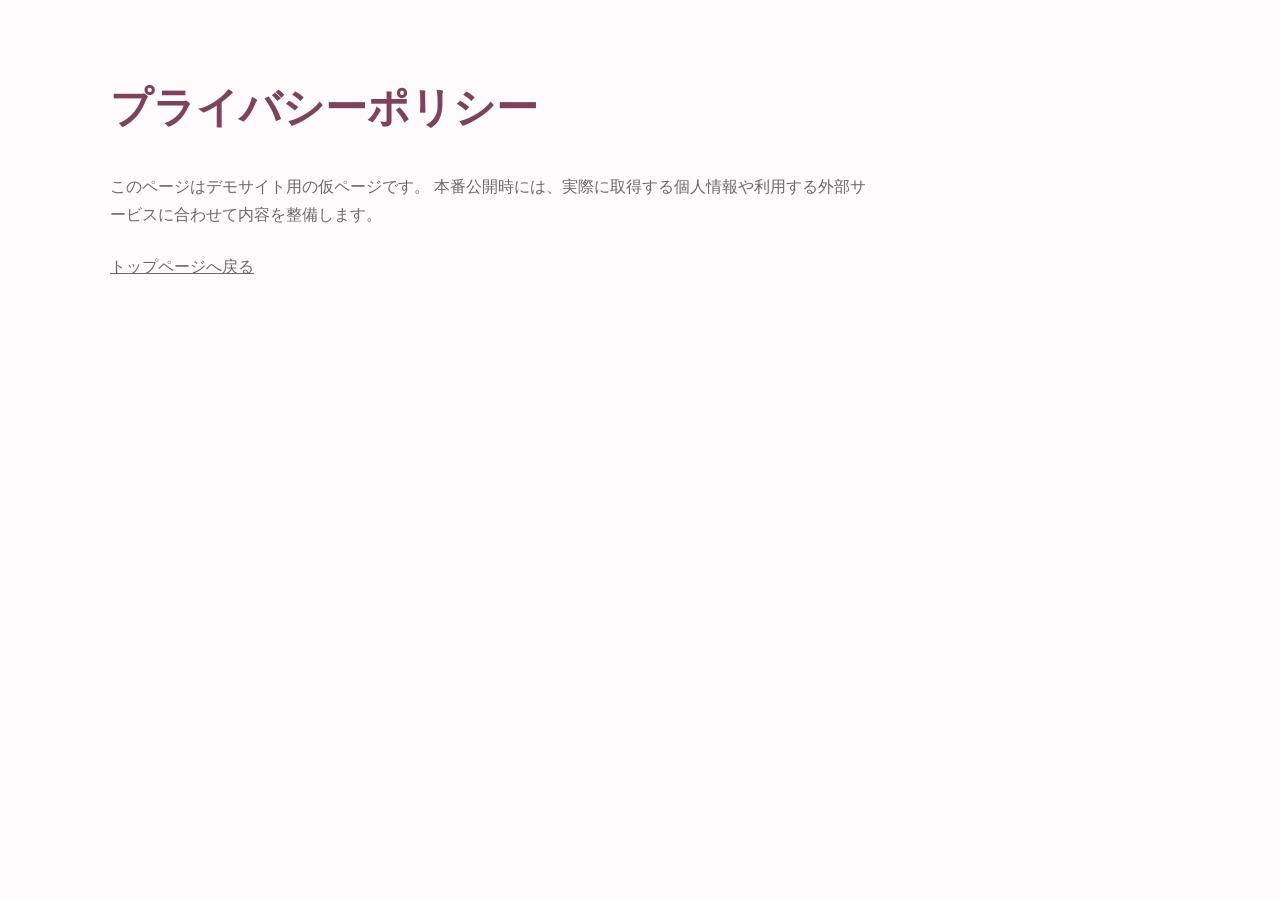
==== privacy.html @ e6dbe922 "Initial commit" ====
<!DOCTYPE html>
<html lang="ja">
<head>
  <meta charset="UTF-8">
  <meta name="viewport" content="width=device-width, initial-scale=1.0">
  <meta name="robots" content="noindex,nofollow">

  <title>プライバシーポリシー｜Salonde pure</title>

  <link rel="stylesheet" href="css/reset.css">
  <link rel="stylesheet" href="css/style.css">
</head>

<body>
  <!--
    プライバシーポリシー本文は後で正式内容を決める。
    今回は「別HTMLへ移動できる構造」を先に作るための仮ページ。
  -->
  <main class="privacy-page">
    <div class="container">
      <h1>プライバシーポリシー</h1>

      <p>
        このページはデモサイト用の仮ページです。
        本番公開時には、実際に取得する個人情報や利用する外部サービスに合わせて内容を整備します。
      </p>

      <p>
        <a href="index.html">トップページへ戻る</a>
      </p>
    </div>
  </main>
</body>
</html>
---- css/style.css ----
/*
      ======================================================================
      美容室デモ：テンプレ流用・2号機
      ======================================================================

      ここまで単体教材で作ってきた、

      01〜06  レスポンシブ基礎 / Flex / Grid
      07      Header / Nav
      08      Hero
      09      Menu
      10      About
      11      店舗情報 / Google Map
      12      Contact / Footer

      を1枚のHTMLへ合体する。

      今回の目標は「最終完成」ではなく、

      ・各パーツが1ページとしてつながる
      ・PC / 中間幅 / スマホで崩れない
      ・色、余白、見出しに全体のルールを持たせる
      ・後で別案件へ流用しやすい

      という “中間完成版”。


      ======================================================================
      合体時に大事な考え方
      ======================================================================

      単体教材では、それぞれのHTMLに

      body
      .container
      h1
      section
      @media

      などが個別に存在していた。

      しかし全部を1枚へ合体すると、
      同じ名前・似た役割のCSSが重複すると管理しにくい。

      そこで今回は、

      1. CSS変数
      2. 共通ルール
      3. セクション固有ルール
      4. スマホ用ルール

      という順番で整理する。


      ======================================================================
      0. CSS変数：色を一か所で管理
      ======================================================================

      :root に色を集めておくと、
      後で別業種へ流用するとき、

      「濃いマゼンダを別の色へ」
      「くすみピンクをピンク寄りへ」

      のような変更がしやすい。

      今回の配色：

      ごく淡いピンク白 = ベース
      くすみピンク     = セクション背景
      くすみマゼンダ   = 店舗のひさし由来の主アクセント
      青みグレー       = 店名ロゴ由来の補助アクセント
      濃いグレー       = 本文

      実店舗のピンク＋ブルーをそのまま原色で使わず、
      少しくすませてWeb向けに翻訳する。
    */

    :root {
      --color-bg: #fffafc;
      --color-bg-sub: #f7eef2;
      --color-card: #ffffff;

      --color-magenta: #a65a78;
      --color-magenta-dark: #7e435c;

      --color-blue: #71879a;
      --color-blue-soft: #aab8c3;

      --color-text: #333036;
      --color-text-sub: #6e676c;

      --color-line: #ded5da;
    }


    /*
      ======================================================================
      1. 共通ルール
      ======================================================================
    */

    html {
      /*
        Headerのページ内リンクを押した時、
        一瞬で飛ぶのではなく滑らかにスクロールする。

        JavaScript不要。
        CSSだけでできる小さな演出。
      */
      scroll-behavior: smooth;
    }

    body {
      font-family:
        -apple-system,
        BlinkMacSystemFont,
        "Segoe UI",
        "Hiragino Kaku Gothic ProN",
        "Hiragino Sans",
        "Yu Gothic",
        Meiryo,
        sans-serif;

      line-height: 1.75;
      color: var(--color-text);

      /*
        body = サイト全体の基本背景。
        各sectionでは、後から変更しやすいように
        backgroundをあえて個別にも明示する。
      */
      /*
        カード化したsectionの外側に見える「台紙」色。
        section内部の白/くすみピンクとの差を出すため、
        bodyは少し濃いめのくすみピンクにする。
      */
      background: #eadfe4;
    }

    a {
      color: inherit;
    }

    /*
      サイト全体の共通外枠。

      今回の打ち合わせで、
      2カラムの余裕を優先して max-width:1100px に統一。

      重要：
      「外枠が1100px」だからといって、
      文章を1100pxいっぱいまで読ませるわけではない。

      文章には別途 max-width を設ける。
    */
    .container {
      width: 100%;
      max-width: 1100px;

      margin: 0 auto;

      padding-left: 20px;
      padding-right: 20px;
    }

    /*
      各通常セクションの共通上下余白。

      まず共通値を決め、
      Heroなど特別扱いしたい場所だけ個別上書きする。

      「共通ルール + 例外は明示」
      という方針。
    */
    .section {
      /*
        section自体を少し内側へ入れて、
        body背景の上に浮かぶ大きなカードとして見せる。

        max-width:1180px
        → 中の .container(1100px) より少し広く、
          section自身の余白や影が見える幅。

        margin:24px auto
        → 上下に24pxの間隔、
          左右は中央寄せ。

        border-radius
        → 角丸。

        box-shadow
        → ごく薄い影。
          「カード化」はするが、
          アプリUIっぽくなりすぎない程度に抑える。

        overflow:hidden
        → section背景や中身が角丸の外へはみ出さないようにする。
      */
      max-width: 1180px;
      margin: 24px auto;

      padding-top: 72px;
      padding-bottom: 72px;

      /*
        ページ内リンクでこのsectionへ飛んだ時、
        stickyヘッダーの裏にH2が隠れないよう
        スクロール停止位置を少し下へずらす。

        普通のレイアウト余白には影響しない。
      */
      scroll-margin-top: 96px;

      border-radius: 10px;

      box-shadow:
        0 6px 18px rgba(0, 0, 0, .14);

      overflow: hidden;
    }


    /*
      ======================================================================
      見出し階層
      ======================================================================

      h1 = ページ全体の主題 → Heroに1個
      h2 = 各セクション見出し
      h3 = セクション内の小見出し

      見た目だけでなくHTMLの意味も揃える。
    */

    .section-title {
      position: relative;

      margin: 0 0 18px;

      padding-bottom: 14px;

      font-size: clamp(1.65rem, 3vw, 2.15rem);
      line-height: 1.3;
    }

    /*
      セクション見出し下の青みグレーライン。

      ブルーを強く出しすぎず、
      「実店舗ロゴのブルーを連想させる程度」の控えめな装飾。
    */
    .section-title::after {
      content: "";

      position: absolute;
      left: 0;
      bottom: 0;

      /*
        56pxから少し長めの76pxへ。
        見出しに対して存在感を出しつつ、
        「帯」になりすぎない長さ。
      */
      width: 76px;
      height: 4px;

      background: var(--color-blue);
    }

    .section-lead {
      max-width: 760px;

      margin: 0 0 36px;

      color: var(--color-text-sub);
    }


    /*
      ======================================================================
      2. Header
      ======================================================================

      PCでは横一列：

      [LOGO] [Navigation] [ご予約・お問い合わせ]

      Header全体は sticky。
      スクロールしても上端へ残る。

      fixed と違って、
      元のレイアウト上の場所を保持したまま貼り付くため、
      今回は扱いやすい sticky を採用。
    */

    .site-header {
      position: sticky;
      top: 0;
      z-index: 1000;

      background: var(--color-magenta-dark);
      color: #fff;

      border-bottom: 1px solid rgba(255,255,255,.15);
    }

    .header-inner {
      min-height: 72px;

      display: flex;
      align-items: center;
      justify-content: space-between;

      gap: 24px;
    }

    .site-logo {
      /*
        実店舗のメンバーズカード右上にある英字ロゴの雰囲気を拾い、
        HeaderだけGoogle Fonts「Lobster」を採用。

        本文まで装飾書体にすると可読性が落ちるため、
        ロゴ用途だけに限定する。
      */
      font-family: "Lobster", cursive;
      font-size: 1.65rem;
      line-height: 1;

      color: #fff;
      text-decoration: none;

      white-space: nowrap;
    }

    .site-logo:hover {
      opacity: .9;
    }

    /*
      nav-list の直接の子は li。

      覚え方：
      Flex / GridのDNA鑑定は「直接の親」を見る。

      PCでは ul をFlex親にして
      liを横並びにする。
    */
    .nav-list {
      display: flex;
      align-items: center;

      gap: 24px;

      margin: 0;
      padding: 0;

      list-style: none;
    }

    .nav-list a {
      display: block;

      padding: 8px 0;

      color: #fff;
      text-decoration: none;

      font-size: .95rem;
    }

    .nav-list a:hover {
      text-decoration: underline;
      text-underline-offset: 4px;
    }

    /*
      Headerの「電話で予約する」は
      通常ナビより目的を強くしたCTA。

      今回は差し色のくすみマゼンダを使う。

      href は #contact ではなく mailto:。
      件名も最初から「ご予約・お問い合わせについて」と入る。

      一般問い合わせメールとは役割を分ける。
    */
    .header-cta {
      display: inline-flex;
      align-items: center;
      justify-content: center;

      min-height: 42px;

      padding: 8px 16px;

      background: var(--color-magenta);
      color: #fff;

      text-decoration: none;
      font-weight: 700;

      white-space: nowrap;
    }


    /*
      ======================================================================
      3. Hero
      ======================================================================

      Heroはページの最上部で印象を作る場所。

      構成：
      MV画像
      h1
      リード文
      CTA「メニュー・料金を見る」

      Hero下の余白は通常sectionより少し多め。
      これは「例外を個別に明示」する例でもある。
    */

    .hero {
      /*
        Heroも今回は一度カード化して比較する。

        Header / Footer は全幅のまま。
        Hero〜Contactまでをbody背景の上に浮かせる。

        後から全幅へ戻したい場合は、
        max-width / margin / border-radius / box-shadow
        を削除すればよい。
      */
      max-width: 1180px;
      margin: 24px auto;

      padding-top: 36px;
      padding-bottom: 96px;

      background: var(--color-bg-sub);

      border-radius: 10px;

      box-shadow:
        0 6px 18px rgba(0, 0, 0, .14);

      overflow: hidden;
    }

    /*
      親 = 額縁
      子img = 写真

      PCでは16:9の額縁。
    */
    .hero-visual {
      aspect-ratio: 16 / 9;

      overflow: hidden;

      background: #ddd;
    }

    .hero-visual img {
      width: 100%;
      height: 100%;

      display: block;

      object-fit: cover;
      object-position: center;
    }

    .hero-text {
      max-width: 780px;

      padding-top: 36px;
    }

    .hero-text h1 {
      margin: 0 0 18px;

      font-size: clamp(2.15rem, 5vw, 4rem);
      line-height: 1.18;
      letter-spacing: .01em;
    }

    .hero-text p {
      margin: 0 0 28px;

      color: var(--color-text-sub);
      font-size: 1.05rem;
    }

    /*
      Hero CTAは通常の濃いマゼンダ。

      「ご予約・お問い合わせ」のような最重要CTAだけくすみマゼンダ、
      「メニュー・料金を見る」のような通常CTAは濃いマゼンダ。

      色に優先順位を持たせる。
    */
    .hero-button {
      display: inline-flex;
      align-items: center;
      justify-content: center;

      min-height: 48px;

      padding: 10px 20px;

      background: var(--color-magenta-dark);
      color: #fff;

      text-decoration: none;
      font-weight: 700;
    }


    /*
      ======================================================================
      4. Menu
      ======================================================================

      セクション背景は個別指定。
      今はbodyと同系色でも、あえて明示しておく。

      後でここだけ別色へ変える時に見つけやすい。
    */

    #menu {
      background: var(--color-bg);
    }

    /*
      外側 = Grid
      内側 = Flex

      外側Grid：
      メニューアイテムそのものを2列に配置。

      内側Flex：
      各アイテムの「商品名 / 価格」を左右へ配置。
    */
    .menu-grid {
      display: grid;
      grid-template-columns: repeat(2, minmax(0, 1fr));

      gap: 10px 64px;
    }

    .menu-item {
      display: flex;
      align-items: baseline;
      justify-content: space-between;

      gap: 16px;

      padding: 9px 0;

      border-bottom: 1px solid var(--color-line);
    }

    .menu-name {
      flex: 1;
    }

    .menu-price {
      flex-shrink: 0;

      white-space: nowrap;

      text-align: right;
      font-weight: 700;

      /*
        対応フォントなら数字を等幅化。
        価格や表の日付などを揃えやすい。
      */
      font-variant-numeric: tabular-nums;
    }


    /*
      ======================================================================
      5. About / お店について
      ======================================================================
    */

    #about {
      background: var(--color-bg-sub);
    }

    .about-row {
      display: flex;
      align-items: center;

      gap: 44px;

      margin-bottom: 56px;
    }

    .about-row:last-child {
      margin-bottom: 0;
    }

    /*
      HTML順は毎回
      画像 → テキスト

      PCで2段目だけ見た目を反転する。
      DOM順は変更しない。
    */
    .about-row.reverse {
      flex-direction: row-reverse;
    }

    .about-visual,
    .about-text {
      flex: 1 1 0;

      /*
        Flexアイテムへの「縮小許可証」。

        初期状態ではFlexアイテムは
        中身が入らなくなるほど縮みたがらない。

        min-width:0 で
        「必要なら中身より狭くなってよい」
        と許可する。
      */
      min-width: 0;
    }

    .about-visual {
      aspect-ratio: 4 / 3;

      overflow: hidden;

      background: #ddd;
    }

    .about-visual img {
      width: 100%;
      height: 100%;

      display: block;

      object-fit: cover;
      object-position: center;
    }

    .about-text h3 {
      margin: 0 0 8px;

      font-size: 1.35rem;
      line-height: 1.4;
    }

    .about-text p {
      margin: 0 0 24px;
      color: var(--color-text-sub);
    }

    .about-text p:last-child {
      margin-bottom: 0;
    }


    /*
      ======================================================================
      6. 店舗情報 / Map
      ======================================================================
    */

    #access {
      background: var(--color-bg);
    }

    .info-layout {
      display: flex;

      gap: 44px;

      /*
        PC：flex-direction の初期値は row。

        rowでは
        主軸 = 横
        交差軸 = 縦

        align-items:stretch は交差軸方向、
        つまり「高さ」を揃える方向へ働く。

        左の情報が高くなれば
        右のMap箱も同じ高さまで伸びる。
      */
      align-items: stretch;
    }

    .info-text,
    .access-visuals {
      flex: 1 1 0;
      min-width: 0;
    }

    .info-list {
      margin: 0;
    }

    .info-list dt {
      margin-top: 22px;

      font-weight: 700;
      color: var(--color-magenta-dark);
    }

    .info-list dt:first-child {
      margin-top: 0;
    }

    .info-list dd {
      margin: 6px 0 0;

      color: var(--color-text-sub);
    }

    .location-list {
      margin: 8px 0 0;
      padding-left: 1.4em;
    }

    .location-list li {
      margin-bottom: 4px;
    }

    .sns-link {
      display: inline-flex;
      align-items: center;
      justify-content: center;

      min-height: 46px;

      margin-top: 24px;
      padding: 9px 18px;

      background: var(--color-magenta-dark);
      color: #fff;

      text-decoration: none;
      font-weight: 700;
    }

    /*
      Map側。

      今回は右カラムにMapと外観写真を縦積みするため、
      Mapには最低高さを持たせる。
    */
    .map-box {
      min-height: 360px;

      overflow: hidden;

      background: #eee;
      border: 1px solid var(--color-line);
    }

    .map-box iframe {
      display: block;

      width: 100%;
      height: 100%;
      min-height: 360px;

      border: 0;
    }


    /*
      ======================================================================
      7. Contact / お問い合わせ
      ======================================================================

      セクション全体はくすみピンク。
      中に白いカードを置く。

      「セクション背景」と
      「セクション内カード背景」を分ける例。
    */

    #contact {
      background: var(--color-bg-sub);
    }

    .contact-box {
      padding: 48px 32px;

      background: var(--color-card);

      border: 1px solid var(--color-line);

      text-align: center;
    }

    /*
      Contact内では見出しラインを中央配置。
    */
    .contact-box .section-title::after {
      left: 50%;
      transform: translateX(-50%);
    }

    .contact-lead {
      max-width: 680px;

      margin: 0 auto;

      color: var(--color-text-sub);
    }

    /*
      今回は「電話」と「メール」の2系統。

      電話 = 予約の主導線
      メール = その他問い合わせの補助導線

      別店舗へテンプレ展開する時は、
      LINEやフォームなどへ差し替えやすい構造にしておく。
    */
    .contact-actions {
      display: flex;
      justify-content: center;

      gap: 16px;

      margin-top: 32px;
    }

    /*
      inline-flex：

      外側はinline系の箱として扱いやすく、
      内側はFlexコンテナになる。

      今は中身が文字だけでも、
      将来アイコン + 文字になった時に
      そのまま横並び・中央揃えしやすい。

      「今は1個だけ並べているFlexbox」
      くらいの理解でOK。
    */
    .contact-button {
      display: inline-flex;
      align-items: center;
      justify-content: center;

      min-width: 220px;
      min-height: 52px;

      padding: 11px 20px;

      text-decoration: none;
      font-weight: 700;

      border: 1px solid var(--color-magenta-dark);
    }

    .contact-button.tel {
      /*
        電話は今回の主要行動なのでくすみマゼンダ。
      */
      background: var(--color-magenta);
      color: #fff;

      border-color: var(--color-magenta);
    }

    .contact-button.mail {
      flex-direction: column;
      gap: 2px;

      background: #fff;
      color: var(--color-magenta-dark);
    }

    .contact-email {
      font-size: .88rem;
      font-weight: 600;
    }

    .contact-note {
      margin: 20px 0 0;

      color: var(--color-text-sub);
      font-size: .9rem;
    }




    /*
      ======================================================================
      美容室版で追加した小パーツ
      ======================================================================
    */

    /*
      画像完成前でもレイアウトだけ確認できる仮枠。
      本番画像を入れたら、この要素自体を img に置き換える予定。
    */
    .image-placeholder {
      display: flex;
      align-items: center;
      justify-content: center;

      color: var(--color-text-sub);
      background:
        linear-gradient(135deg, var(--color-bg-sub), #fff);
      border: 1px dashed var(--color-blue-soft);

      text-align: center;
      font-size: .9rem;
      letter-spacing: .04em;
    }

    .menu-note {
      margin: 28px 0 0;

      color: var(--color-text-sub);
      font-size: .9rem;
    }

    .about-quote {
      padding-left: 1em;

      border-left: 3px solid var(--color-blue-soft);
    }

    .shop-name {
      margin: 0 0 22px;

      color: var(--color-magenta-dark);
      font-size: 1.45rem;
    }

    /*
      店舗情報では、日本語名を主役にして英字表記を補助的に併記する。

      Headerのロゴは「Salonde pure」のまま。
      本文は年配のお客様にも読みやすい「サロンドピュア」を優先する。
    */
    .shop-name-en {
      display: inline-block;

      margin-left: .45em;

      color: var(--color-blue);
      font-size: .72em;
      font-weight: 600;
      letter-spacing: .03em;
    }

    .info-list a {
      color: inherit;
      text-underline-offset: 3px;
    }

    .access-note {
      margin: 28px 0 0;

      color: var(--color-text-sub);
    }

    /*
      外観写真とキャプションを figure でひとまとまりにする。

      PCの2カラム時でも、スマホの1カラム時でも、
      「ピンクのひさしと看板が目印です。」が
      必ず外観写真の説明として直下に付いてくる。

      見た目の位置関係だけでなく、
      HTMLの文書構造としても画像と説明文の関係を明確にする。
    */
    .store-photo-figure {
      margin: 0;
    }

    .store-photo-caption {
      margin: 10px 0 0;

      color: var(--color-magenta-dark);
      font-size: .9rem;
      font-weight: 700;
      text-align: center;
    }

    /*
      店舗情報の右側は、

      [Google Map]
      [実店舗外観]

      を縦に積む。
    */
    .access-visuals {
      flex: 1 1 0;
      min-width: 0;

      display: grid;
      grid-template-rows: minmax(300px, 1fr) auto;
      gap: 18px;
    }

    .store-photo {
      aspect-ratio: 4 / 3;
      overflow: hidden;
    }

    .store-photo img {
      width: 100%;
      height: 100%;

      display: block;

      object-fit: cover;
      object-position: center;
    }

    .contact-example {
      max-width: 680px;

      margin: 22px auto;

      color: var(--color-magenta-dark);
      font-weight: 700;
    }

    .contact-button.tel {
      flex-direction: column;
      gap: 2px;
    }

    .contact-button-label {
      font-size: .9rem;
    }

    .contact-phone {
      font-size: 1.25rem;
      font-variant-numeric: tabular-nums;
    }


    /*
      ======================================================================
      8. Footer
      ======================================================================

      Footerは情報を詰め込みすぎない。

      ・店名
      ・プライバシーポリシー
      ・copyright

      のみ。

      Headerと同じ濃いマゼンダ系で、
      ページ全体を最後に締める。
    */

    .site-footer {
      padding: 30px 20px;

      background: var(--color-magenta-dark);
      color: #fff;

      text-align: center;
    }

    .footer-name {
      margin: 0 0 8px;

      font-family: "Lobster", cursive;
      font-size: 1.35rem;
      letter-spacing: .01em;
    }

    .footer-nav {
      margin: 0 0 8px;
    }

    .footer-nav a {
      color: #fff;

      text-decoration: underline;
      text-underline-offset: 3px;
    }

    .copyright {
      margin: 0;

      font-size: .85rem;
      opacity: .8;
    }


    /*
      ======================================================================
      9. スマホ用ブレークポイント
      ======================================================================

      基本ブレークポイントは max-width:700px に統一。

      今回は
      「iPadだから768px」
      「Androidタブレットだから○○px」
      という端末名基準にはしない。

      原則：

      「そのレイアウトが苦しくなる幅で切る」

      ただし管理しやすさのため、
      まず700pxを標準として統一。

      後で実機 / DevTools確認をして、
      本当に必要なブロックだけ例外を追加する。
    */

    @media (max-width: 700px) {

      /*
        PCより左右余白を少し縮小。
      */
      .container {
        padding-left: 16px;
        padding-right: 16px;
      }

      /*
        スマホは縦に長くなるので
        セクション上下余白も少し減らす。
      */
      .section {
        /*
          スマホでもカード感は残すが、
          左右の余白を広く取りすぎない。

          width:calc(...)
          → body背景を左右8pxずつ見せる。
        */
        width: calc(100% - 16px);
        margin: 8px auto;

        padding-top: 52px;
        padding-bottom: 52px;

        /*
          スマホHeaderは
          ロゴ + 2×2 nav + CTA でPCより高いため、
          アンカー到着位置も大きめにずらす。
        */
        scroll-margin-top: 210px;

        border-radius: 8px;
      }


      /* ------------------------------------------------------
         Header：スマホ
         ------------------------------------------------------

         PCではstickyだが、
         スマホではHeader全体が高くなるので static に戻す。

         画面上部をHeaderが1/3近く占領する問題を避ける。
      */

      /*
        スマホでも今回は sticky を維持。

        2×2 nav + 1列CTA にしたことで
        Headerの高さが比較的コンパクトに収まるため、
        利便性を優先して上部固定を残す。

        縦の短い端末で邪魔なら、
        後から position:static をここに追加すればよい。
      */

      .header-inner {
        display: block;

        min-height: 0;

        padding-top: 16px;
        padding-bottom: 16px;
      }

      /*
        スマホHeader：

        [       LOGO       ]

        [メニュー] [お店について]
        [店舗情報] [お問い合わせ]

        [        電話で予約する        ]

        という構成。
      */

      .site-logo {
        display: block;

        margin-bottom: 14px;

        text-align: center;
      }

      /*
        PCではFlexだったnavを、
        スマホでは2列Gridへ切り替える。

        displayは同じ要素でも
        ブレークポイントごとに変更できる。
      */
      .nav-list {
        display: grid;
        grid-template-columns: repeat(2, minmax(0, 1fr));

        gap: 8px;
      }

      .nav-list a {
        padding: 9px 8px;

        border: 1px solid rgba(255,255,255,.25);

        text-align: center;
      }

      .header-cta {
        display: flex;

        width: 100%;

        margin-top: 10px;
      }


      /* ------------------------------------------------------
         Hero：スマホ
         ------------------------------------------------------ */

      .hero {
        width: calc(100% - 16px);
        margin: 8px auto;

        padding-top: 16px;
        padding-bottom: 72px;

        border-radius: 8px;
      }

      /*
        PC 16:9
        ↓
        スマホ 4:3

        スマホでは横幅が狭いため、
        4:3にして高さを確保しつつ、PC画像からのトリミング差を抑える。
      */
      .hero-visual {
        aspect-ratio: 4 / 3;
      }

      .hero-text {
        padding-top: 28px;
      }

      .hero-text h1 {
        font-size: clamp(1.7rem, 7vw, 2.3rem);
      }


      /* ------------------------------------------------------
         Menu：スマホ
         ------------------------------------------------------

         2列Grid
         ↓
         1列Grid
      */

      .menu-grid {
        grid-template-columns: 1fr;

        gap: 8px;
      }


      /* ------------------------------------------------------
         About：スマホ
         ------------------------------------------------------

         PC：
         画像 | テキスト
         テキスト | 画像

         スマホ：
         画像
         テキスト

         画像
         テキスト

         HTML順は変えない。
      */

      .about-row,
      .about-row.reverse {
        flex-direction: column;
        align-items: stretch;

        gap: 22px;

        margin-bottom: 44px;
      }

      /*
        PCの flex:1 1 0 を解除。

        columnになると主軸が縦へ変わるので、
        flex-basis:0 が高さ方向へ効き、
        以前の実習では画像枠が潰れた。

        そこでスマホでは flex:none。
      */
      .about-visual,
      .about-text {
        flex: none;

        width: 100%;
      }


      /* ------------------------------------------------------
         店舗情報：スマホ
         ------------------------------------------------------ */

      .info-layout {
        flex-direction: column;

        gap: 26px;
      }

      .info-text,
      .access-visuals {
        flex: none;

        width: 100%;
      }

      .access-visuals {
        display: grid;
        grid-template-rows: auto auto;
      }

      /*
        columnでは、

        主軸 = 縦
        交差軸 = 横

        align-items:stretch は横方向へ効く。

        Map高さはstretchでは決まらないため、
        min-height:280px で明示。
      */
      .map-box,
      .map-box iframe {
        min-height: 280px;
      }


      /* ------------------------------------------------------
         Contact：スマホ
         ------------------------------------------------------ */

      .contact-box {
        padding: 34px 20px;
      }

      /*
        PCでは電話＋メールを横並び。
        スマホでは縦積みにして、どちらも横幅いっぱいに広げる。
      */
      .contact-actions {
        flex-direction: column;
        align-items: stretch;
      }

      .contact-button {
        width: 100%;

        /*
          PC用の最低幅220pxを解除。
        */
        min-width: 0;
      }
    }


    /*
      ======================================================================
      10. テンプレとしてのカスタマイズ場所
      ======================================================================

      後で別案件へ流用する時に、
      まず見る場所：

      【色】
      :root の --color-...

      【全体幅】
      .container の max-width:1100px

      【通常セクション余白】
      .section の padding

      【Heroだけの余白】
      .hero の padding

      【スマホ切替】
      @media (max-width:700px)

      【各セクション背景】
      #menu
      #about
      #access
      #contact

      【見出しライン】
      .section-title::after

      【目立つCTA】
      --color-magenta


      ======================================================================
      11. 今回の合体版で確認すること
      ======================================================================

      まずDevToolsで、

      1. 1100px以上
         → 全体が最大1100pxで中央に収まるか

      2. 800〜900px前後
         → “タブレット専用” と考えず、
           中間幅として自然に縮むか

      3. 700px直前
         → 2カラムがまだ苦しくないか

      4. 700px以下
         → Header / Menu / About / Map / Contact が
           1カラムまたはスマホ用配置へ切り替わるか

      5. 390px前後
         → 実際のスマホ幅で文字・ボタンが窮屈でないか


      ======================================================================
      一言まとめ
      ======================================================================

      単体パーツ：
      「そのブロックが動くか」

      合体版：
      「全体として気持ちよく流れるか」

      ここから先は、
      CSSの個別技術だけでなく

      ・余白
      ・色
      ・視線
      ・情報の強弱

      という “サイト全体の設計” を見る段階。
    */
  


    /*
      ======================================================================
      12. privacy.html 仮ページ
      ======================================================================

      今回は本文確定前なので最低限の読みやすさだけ用意。
      本番ポリシーが確定したら必要に応じて調整する。
    */

    .privacy-page {
      min-height: 100vh;

      padding: 72px 0;

      background: var(--color-bg);
    }

    .privacy-page h1 {
      margin: 0 0 28px;

      color: var(--color-magenta-dark);
      font-size: clamp(1.8rem, 4vw, 2.6rem);
    }

    .privacy-page p {
      max-width: 760px;

      margin: 0 0 24px;

      color: var(--color-text-sub);
    }
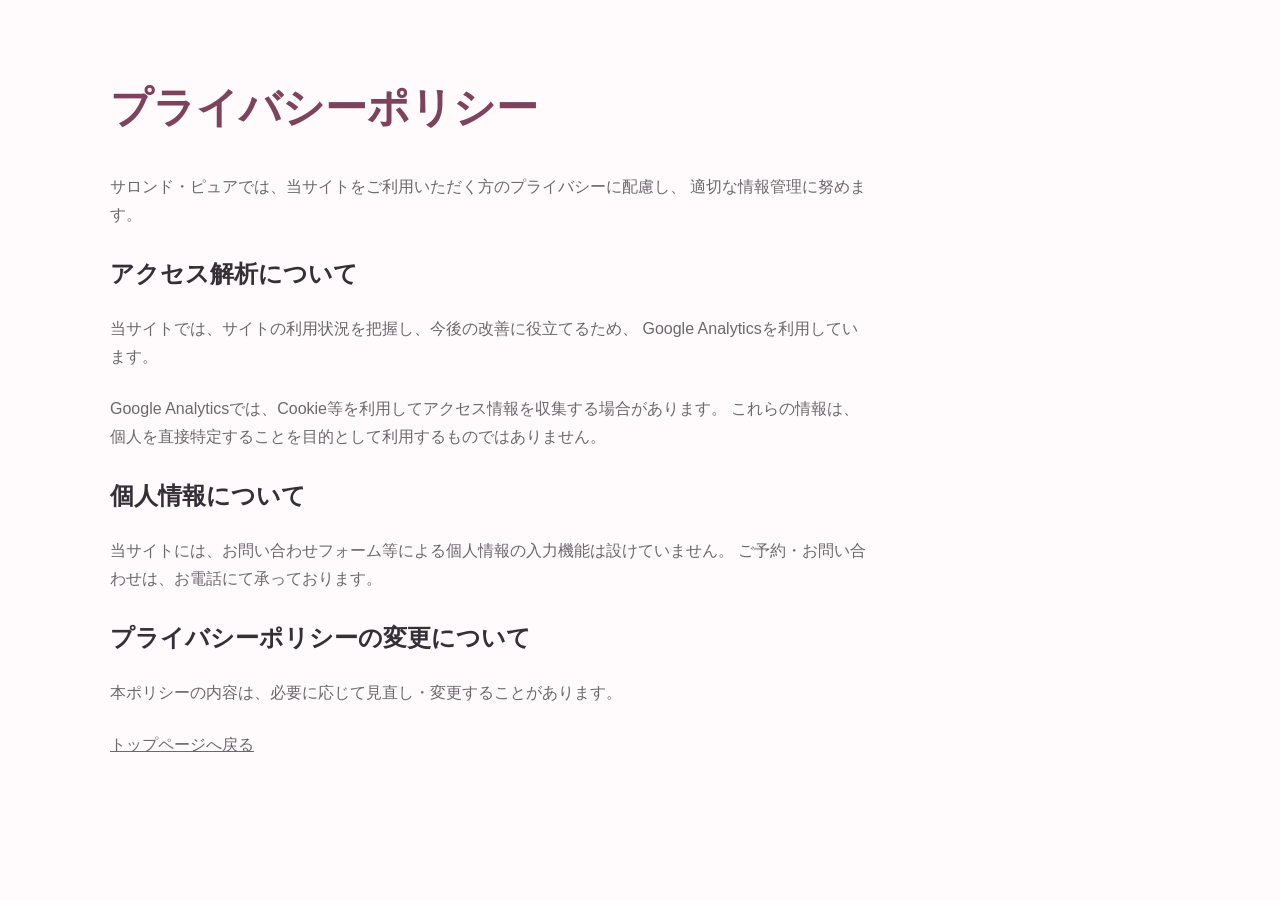
==== commit 520146dd: "[mobile] Sync final shared content" ====
--- a/privacy.html
+++ b/privacy.html
@@ -1,34 +1,54 @@
-<!DOCTYPE html>
+<!doctype html>
 <html lang="ja">
-<head>
-  <meta charset="UTF-8">
-  <meta name="viewport" content="width=device-width, initial-scale=1.0">
-  <meta name="robots" content="noindex,nofollow">
+  <head>
+    <meta charset="UTF-8" />
+    <meta name="viewport" content="width=device-width, initial-scale=1.0" />
+    <meta name="robots" content="noindex,nofollow" />
 
-  <title>プライバシーポリシー｜Salonde pure</title>
+    <title>プライバシーポリシー｜Salonde pure</title>
 
-  <link rel="stylesheet" href="css/reset.css">
-  <link rel="stylesheet" href="css/style.css">
-</head>
+    <link rel="stylesheet" href="css/reset.css" />
+    <link rel="stylesheet" href="css/style.css" />
+  </head>
 
-<body>
-  <!--
-    プライバシーポリシー本文は後で正式内容を決める。
-    今回は「別HTMLへ移動できる構造」を先に作るための仮ページ。
-  -->
-  <main class="privacy-page">
-    <div class="container">
-      <h1>プライバシーポリシー</h1>
+  <body>
+    <main class="privacy-page">
+      <div class="container">
+        <h1>プライバシーポリシー</h1>
 
-      <p>
-        このページはデモサイト用の仮ページです。
-        本番公開時には、実際に取得する個人情報や利用する外部サービスに合わせて内容を整備します。
-      </p>
+        <p>
+          サロンド・ピュアでは、当サイトをご利用いただく方のプライバシーに配慮し、
+          適切な情報管理に努めます。
+        </p>
 
-      <p>
-        <a href="index.html">トップページへ戻る</a>
-      </p>
-    </div>
-  </main>
-</body>
+        <h2>アクセス解析について</h2>
+
+        <p>
+          当サイトでは、サイトの利用状況を把握し、今後の改善に役立てるため、
+          Google Analyticsを利用しています。
+        </p>
+
+        <p>
+          Google
+          Analyticsでは、Cookie等を利用してアクセス情報を収集する場合があります。
+          これらの情報は、個人を直接特定することを目的として利用するものではありません。
+        </p>
+
+        <h2>個人情報について</h2>
+
+        <p>
+          当サイトには、お問い合わせフォーム等による個人情報の入力機能は設けていません。
+          ご予約・お問い合わせは、お電話にて承っております。
+        </p>
+
+        <h2>プライバシーポリシーの変更について</h2>
+
+        <p>本ポリシーの内容は、必要に応じて見直し・変更することがあります。</p>
+
+        <p>
+          <a href="index.html">トップページへ戻る</a>
+        </p>
+      </div>
+    </main>
+  </body>
 </html>
--- a/css/style.css
+++ b/css/style.css
@@ -1,4 +1,4 @@
-    /*
+/*
       ======================================================================
       美容室デモ：テンプレ流用・2号機
       ======================================================================
@@ -76,73 +76,66 @@
       少しくすませてWeb向けに翻訳する。
     */
 
-    :root {
-      --color-bg: #fffafc;
-      --color-bg-sub: #f7eef2;
-      --color-card: #ffffff;
-
-      --color-magenta: #a65a78;
-      --color-magenta-dark: #7e435c;
-
-      --color-blue: #71879a;
-      --color-blue-soft: #aab8c3;
-
-      --color-text: #333036;
-      --color-text-sub: #6e676c;
-
-      --color-line: #ded5da;
-    }
-
-
-    /*
+:root {
+  --color-bg: #fffafc;
+  --color-bg-sub: #f7eef2;
+  --color-card: #ffffff;
+
+  --color-magenta: #a65a78;
+  --color-magenta-dark: #7e435c;
+
+  --color-blue: #71879a;
+  --color-blue-soft: #aab8c3;
+
+  --color-text: #333036;
+  --color-text-sub: #6e676c;
+
+  --color-line: #ded5da;
+}
+
+/*
       ======================================================================
       1. 共通ルール
       ======================================================================
     */
 
-    html {
-      /*
+html {
+  /*
         Headerのページ内リンクを押した時、
         一瞬で飛ぶのではなく滑らかにスクロールする。
 
         JavaScript不要。
         CSSだけでできる小さな演出。
       */
-      scroll-behavior: smooth;
-    }
-
-    body {
-      font-family:
-        -apple-system,
-        BlinkMacSystemFont,
-        "Segoe UI",
-        "Hiragino Kaku Gothic ProN",
-        "Hiragino Sans",
-        "Yu Gothic",
-        Meiryo,
-        sans-serif;
-
-      line-height: 1.75;
-      color: var(--color-text);
-
-      /*
+  scroll-behavior: smooth;
+}
+
+body {
+  font-family:
+    -apple-system, BlinkMacSystemFont, "Segoe UI", "Hiragino Kaku Gothic ProN",
+    "Hiragino Sans", "Yu Gothic", Meiryo, sans-serif;
+
+  line-height: 1.75;
+  color: var(--color-text);
+
+  /*
         body = サイト全体の基本背景。
         各sectionでは、後から変更しやすいように
         backgroundをあえて個別にも明示する。
       */
-      /*
+  /*
         カード化したsectionの外側に見える「台紙」色。
         section内部の白/くすみピンクとの差を出すため、
         bodyは少し濃いめのくすみピンクにする。
       */
-      background: #eadfe4;
-    }
-
-    a {
-      color: inherit;
-    }
-
-    /*
+  background: #eadfe4;
+}
+
+a {
+  color: inherit;
+}
+
+/*
       サイト全体の共通外枠。
 
       今回の打ち合わせで、
@@ -154,17 +147,17 @@
 
       文章には別途 max-width を設ける。
     */
-    .container {
-      width: 100%;
-      max-width: 1100px;
-
-      margin: 0 auto;
-
-      padding-left: 20px;
-      padding-right: 20px;
-    }
-
-    /*
+.container {
+  width: 100%;
+  max-width: 1100px;
+
+  margin: 0 auto;
+
+  padding-left: 20px;
+  padding-right: 20px;
+}
+
+/*
       各通常セクションの共通上下余白。
 
       まず共通値を決め、
@@ -173,8 +166,8 @@
       「共通ルール + 例外は明示」
       という方針。
     */
-    .section {
-      /*
+.section {
+  /*
         section自体を少し内側へ入れて、
         body背景の上に浮かぶ大きなカードとして見せる。
 
@@ -197,31 +190,29 @@
         overflow:hidden
         → section背景や中身が角丸の外へはみ出さないようにする。
       */
-      max-width: 1180px;
-      margin: 24px auto;
-
-      padding-top: 72px;
-      padding-bottom: 72px;
-
-      /*
+  max-width: 1180px;
+  margin: 24px auto;
+
+  padding-top: 72px;
+  padding-bottom: 72px;
+
+  /*
         ページ内リンクでこのsectionへ飛んだ時、
         stickyヘッダーの裏にH2が隠れないよう
         スクロール停止位置を少し下へずらす。
 
         普通のレイアウト余白には影響しない。
       */
-      scroll-margin-top: 96px;
-
-      border-radius: 10px;
-
-      box-shadow:
-        0 6px 18px rgba(0, 0, 0, .14);
-
-      overflow: hidden;
-    }
-
-
-    /*
+  scroll-margin-top: 96px;
+
+  border-radius: 10px;
+
+  box-shadow: 0 6px 18px rgba(0, 0, 0, 0.14);
+
+  overflow: hidden;
+}
+
+/*
       ======================================================================
       見出し階層
       ======================================================================
@@ -233,51 +224,50 @@
       見た目だけでなくHTMLの意味も揃える。
     */
 
-    .section-title {
-      position: relative;
-
-      margin: 0 0 18px;
-
-      padding-bottom: 14px;
-
-      font-size: clamp(1.65rem, 3vw, 2.15rem);
-      line-height: 1.3;
-    }
-
-    /*
+.section-title {
+  position: relative;
+
+  margin: 0 0 18px;
+
+  padding-bottom: 14px;
+
+  font-size: clamp(1.65rem, 3vw, 2.15rem);
+  line-height: 1.3;
+}
+
+/*
       セクション見出し下の青みグレーライン。
 
       ブルーを強く出しすぎず、
       「実店舗ロゴのブルーを連想させる程度」の控えめな装飾。
     */
-    .section-title::after {
-      content: "";
-
-      position: absolute;
-      left: 0;
-      bottom: 0;
-
-      /*
+.section-title::after {
+  content: "";
+
+  position: absolute;
+  left: 0;
+  bottom: 0;
+
+  /*
         56pxから少し長めの76pxへ。
         見出しに対して存在感を出しつつ、
         「帯」になりすぎない長さ。
       */
-      width: 76px;
-      height: 4px;
-
-      background: var(--color-blue);
-    }
-
-    .section-lead {
-      max-width: 760px;
-
-      margin: 0 0 36px;
-
-      color: var(--color-text-sub);
-    }
-
-
-    /*
+  width: 76px;
+  height: 4px;
+
+  background: var(--color-blue);
+}
+
+.section-lead {
+  max-width: 760px;
+
+  margin: 0 0 36px;
+
+  color: var(--color-text-sub);
+}
+
+/*
       ======================================================================
       2. Header
       ======================================================================
@@ -294,50 +284,50 @@
       今回は扱いやすい sticky を採用。
     */
 
-    .site-header {
-      position: sticky;
-      top: 0;
-      z-index: 1000;
-
-      background: var(--color-magenta-dark);
-      color: #fff;
-
-      border-bottom: 1px solid rgba(255,255,255,.15);
-    }
-
-    .header-inner {
-      min-height: 72px;
-
-      display: flex;
-      align-items: center;
-      justify-content: space-between;
-
-      gap: 24px;
-    }
-
-    .site-logo {
-      /*
+.site-header {
+  position: sticky;
+  top: 0;
+  z-index: 1000;
+
+  background: var(--color-magenta-dark);
+  color: #fff;
+
+  border-bottom: 1px solid rgba(255, 255, 255, 0.15);
+}
+
+.header-inner {
+  min-height: 72px;
+
+  display: flex;
+  align-items: center;
+  justify-content: space-between;
+
+  gap: 24px;
+}
+
+.site-logo {
+  /*
         実店舗のメンバーズカード右上にある英字ロゴの雰囲気を拾い、
         HeaderだけGoogle Fonts「Lobster」を採用。
 
         本文まで装飾書体にすると可読性が落ちるため、
         ロゴ用途だけに限定する。
       */
-      font-family: "Lobster", cursive;
-      font-size: 1.65rem;
-      line-height: 1;
-
-      color: #fff;
-      text-decoration: none;
-
-      white-space: nowrap;
-    }
-
-    .site-logo:hover {
-      opacity: .9;
-    }
-
-    /*
+  font-family: "Lobster", cursive;
+  font-size: 1.65rem;
+  line-height: 1;
+
+  color: #fff;
+  text-decoration: none;
+
+  white-space: nowrap;
+}
+
+.site-logo:hover {
+  opacity: 0.9;
+}
+
+/*
       nav-list の直接の子は li。
 
       覚え方：
@@ -346,35 +336,35 @@
       PCでは ul をFlex親にして
       liを横並びにする。
     */
-    .nav-list {
-      display: flex;
-      align-items: center;
-
-      gap: 24px;
-
-      margin: 0;
-      padding: 0;
-
-      list-style: none;
-    }
-
-    .nav-list a {
-      display: block;
-
-      padding: 8px 0;
-
-      color: #fff;
-      text-decoration: none;
-
-      font-size: .95rem;
-    }
-
-    .nav-list a:hover {
-      text-decoration: underline;
-      text-underline-offset: 4px;
-    }
-
-    /*
+.nav-list {
+  display: flex;
+  align-items: center;
+
+  gap: 24px;
+
+  margin: 0;
+  padding: 0;
+
+  list-style: none;
+}
+
+.nav-list a {
+  display: block;
+
+  padding: 8px 0;
+
+  color: #fff;
+  text-decoration: none;
+
+  font-size: 0.95rem;
+}
+
+.nav-list a:hover {
+  text-decoration: underline;
+  text-underline-offset: 4px;
+}
+
+/*
       Headerの「電話で予約する」は
       通常ナビより目的を強くしたCTA。
 
@@ -385,26 +375,25 @@
 
       一般問い合わせメールとは役割を分ける。
     */
-    .header-cta {
-      display: inline-flex;
-      align-items: center;
-      justify-content: center;
-
-      min-height: 42px;
-
-      padding: 8px 16px;
-
-      background: var(--color-magenta);
-      color: #fff;
-
-      text-decoration: none;
-      font-weight: 700;
-
-      white-space: nowrap;
-    }
-
-
-    /*
+.header-cta {
+  display: inline-flex;
+  align-items: center;
+  justify-content: center;
+
+  min-height: 42px;
+
+  padding: 8px 16px;
+
+  background: var(--color-magenta);
+  color: #fff;
+
+  text-decoration: none;
+  font-weight: 700;
+
+  white-space: nowrap;
+}
+
+/*
       ======================================================================
       3. Hero
       ======================================================================
@@ -421,8 +410,8 @@
       これは「例外を個別に明示」する例でもある。
     */
 
-    .hero {
-      /*
+.hero {
+  /*
         Heroも今回は一度カード化して比較する。
 
         Header / Footer は全幅のまま。
@@ -432,68 +421,89 @@
         max-width / margin / border-radius / box-shadow
         を削除すればよい。
       */
-      max-width: 1180px;
-      margin: 24px auto;
-
-      padding-top: 36px;
-      padding-bottom: 96px;
-
-      background: var(--color-bg-sub);
-
-      border-radius: 10px;
-
-      box-shadow:
-        0 6px 18px rgba(0, 0, 0, .14);
-
-      overflow: hidden;
-    }
-
-    /*
+  max-width: 1180px;
+  margin: 24px auto;
+
+  padding-top: 36px;
+  padding-bottom: 96px;
+
+  background: var(--color-bg-sub);
+
+  border-radius: 10px;
+
+  box-shadow: 0 6px 18px rgba(0, 0, 0, 0.14);
+
+  overflow: hidden;
+}
+
+/*
       親 = 額縁
       子img = 写真
 
       PCでは16:9の額縁。
     */
-    .hero-visual {
-      aspect-ratio: 16 / 9;
-
-      overflow: hidden;
-
-      background: #ddd;
-    }
-
-    .hero-visual img {
-      width: 100%;
-      height: 100%;
-
-      display: block;
-
-      object-fit: cover;
-      object-position: center;
-    }
-
-    .hero-text {
-      max-width: 780px;
-
-      padding-top: 36px;
-    }
-
-    .hero-text h1 {
-      margin: 0 0 18px;
-
-      font-size: clamp(2.15rem, 5vw, 4rem);
-      line-height: 1.18;
-      letter-spacing: .01em;
-    }
-
-    .hero-text p {
-      margin: 0 0 28px;
-
-      color: var(--color-text-sub);
-      font-size: 1.05rem;
-    }
-
-    /*
+.hero-visual {
+  aspect-ratio: 16 / 9;
+
+  overflow: hidden;
+
+  background: #ddd;
+}
+
+.hero-visual img {
+  width: 100%;
+  height: 100%;
+
+  display: block;
+
+  object-fit: cover;
+  object-position: center;
+}
+
+.hero-text {
+  max-width: 780px;
+
+  padding-top: 36px;
+}
+
+/*
+      Hero内のh1は、見た目の主役ではなく「このページが何のサイトか」を
+      文書構造として明示する役割。
+      小さめ・控えめに見せ、キャッチコピーとは役割を分ける。
+    */
+.hero-title {
+  margin: 0 0 10px;
+
+  color: var(--color-blue);
+  font-size: clamp(0.9rem, 1.6vw, 1.05rem);
+  font-weight: 700;
+  line-height: 1.5;
+  letter-spacing: 0.08em;
+}
+
+/*
+      見た目上のHero主役はキャッチコピー。
+      h1ではなくpだが、CSSで大きく見せる。
+      HTMLの見出し階層と、視覚上の強弱は別に考える。
+    */
+.hero-catch {
+  margin: 0 0 18px;
+
+  color: var(--color-text);
+  font-size: clamp(2.15rem, 5vw, 4rem);
+  font-weight: 700;
+  line-height: 1.18;
+  letter-spacing: 0.01em;
+}
+
+.hero-description {
+  margin: 0 0 28px;
+
+  color: var(--color-text-sub);
+  font-size: 1.05rem;
+}
+
+/*
       Hero CTAは通常の濃いマゼンダ。
 
       「ご予約・お問い合わせ」のような最重要CTAだけくすみマゼンダ、
@@ -501,24 +511,23 @@
 
       色に優先順位を持たせる。
     */
-    .hero-button {
-      display: inline-flex;
-      align-items: center;
-      justify-content: center;
-
-      min-height: 48px;
-
-      padding: 10px 20px;
-
-      background: var(--color-magenta-dark);
-      color: #fff;
-
-      text-decoration: none;
-      font-weight: 700;
-    }
-
-
-    /*
+.hero-button {
+  display: inline-flex;
+  align-items: center;
+  justify-content: center;
+
+  min-height: 48px;
+
+  padding: 10px 20px;
+
+  background: var(--color-magenta-dark);
+  color: #fff;
+
+  text-decoration: none;
+  font-weight: 700;
+}
+
+/*
       ======================================================================
       4. Menu
       ======================================================================
@@ -529,11 +538,11 @@
       後でここだけ別色へ変える時に見つけやすい。
     */
 
-    #menu {
-      background: var(--color-bg);
-    }
-
-    /*
+#menu {
+  background: var(--color-bg);
+}
+
+/*
       外側 = Grid
       内側 = Flex
 
@@ -543,84 +552,107 @@
       内側Flex：
       各アイテムの「商品名 / 価格」を左右へ配置。
     */
-    .menu-grid {
-      display: grid;
-      grid-template-columns: repeat(2, minmax(0, 1fr));
-
-      gap: 10px 64px;
-    }
-
-    .menu-item {
-      display: flex;
-      align-items: baseline;
-      justify-content: space-between;
-
-      gap: 16px;
-
-      padding: 9px 0;
-
-      border-bottom: 1px solid var(--color-line);
-    }
-
-    .menu-name {
-      flex: 1;
-    }
-
-    .menu-price {
-      flex-shrink: 0;
-
-      white-space: nowrap;
-
-      text-align: right;
-      font-weight: 700;
-
-      /*
+.menu-grid {
+  display: grid;
+  grid-template-columns: repeat(2, minmax(0, 1fr));
+
+  gap: 10px 64px;
+}
+
+.menu-item {
+  display: flex;
+  align-items: flex-start;
+  justify-content: space-between;
+
+  gap: 16px;
+
+  padding: 9px 0;
+
+  border-bottom: 1px solid var(--color-line);
+}
+
+.menu-name {
+  flex: 1;
+  min-width: 0;
+}
+
+.menu-name-main {
+  display: block;
+}
+
+.menu-detail {
+  display: block;
+
+  margin-top: 2px;
+
+  color: var(--color-text-sub);
+  font-size: 0.86rem;
+  line-height: 1.5;
+}
+
+.menu-discount-label {
+  color: var(--color-magenta-dark);
+  font-size: 0.82rem;
+  font-weight: 400;
+  white-space: nowrap;
+}
+
+.menu-price {
+  flex-shrink: 0;
+
+  padding-top: 1px;
+
+  white-space: nowrap;
+
+  text-align: right;
+  font-weight: 700;
+
+  /*
         対応フォントなら数字を等幅化。
         価格や表の日付などを揃えやすい。
       */
-      font-variant-numeric: tabular-nums;
-    }
-
-
-    /*
+  font-variant-numeric: tabular-nums;
+}
+
+/*
       ======================================================================
       5. About / お店について
       ======================================================================
     */
 
-    #about {
-      background: var(--color-bg-sub);
-    }
-
-    .about-row {
-      display: flex;
-      align-items: center;
-
-      gap: 44px;
-
-      margin-bottom: 56px;
-    }
-
-    .about-row:last-child {
-      margin-bottom: 0;
-    }
-
-    /*
+#about {
+  background: var(--color-bg-sub);
+}
+
+.about-row {
+  display: flex;
+  align-items: center;
+
+  gap: 44px;
+
+  margin-bottom: 56px;
+}
+
+.about-row:last-child {
+  margin-bottom: 0;
+}
+
+/*
       HTML順は毎回
       画像 → テキスト
 
       PCで2段目だけ見た目を反転する。
       DOM順は変更しない。
     */
-    .about-row.reverse {
-      flex-direction: row-reverse;
-    }
-
-    .about-visual,
-    .about-text {
-      flex: 1 1 0;
-
-      /*
+.about-row.reverse {
+  flex-direction: row-reverse;
+}
+
+.about-visual,
+.about-text {
+  flex: 1 1 0;
+
+  /*
         Flexアイテムへの「縮小許可証」。
 
         初期状態ではFlexアイテムは
@@ -630,60 +662,59 @@
         「必要なら中身より狭くなってよい」
         と許可する。
       */
-      min-width: 0;
-    }
-
-    .about-visual {
-      aspect-ratio: 4 / 3;
-
-      overflow: hidden;
-
-      background: #ddd;
-    }
-
-    .about-visual img {
-      width: 100%;
-      height: 100%;
-
-      display: block;
-
-      object-fit: cover;
-      object-position: center;
-    }
-
-    .about-text h3 {
-      margin: 0 0 8px;
-
-      font-size: 1.35rem;
-      line-height: 1.4;
-    }
-
-    .about-text p {
-      margin: 0 0 24px;
-      color: var(--color-text-sub);
-    }
-
-    .about-text p:last-child {
-      margin-bottom: 0;
-    }
-
-
-    /*
+  min-width: 0;
+}
+
+.about-visual {
+  aspect-ratio: 4 / 3;
+
+  overflow: hidden;
+
+  background: #ddd;
+}
+
+.about-visual img {
+  width: 100%;
+  height: 100%;
+
+  display: block;
+
+  object-fit: cover;
+  object-position: center;
+}
+
+.about-text h3 {
+  margin: 0 0 8px;
+
+  font-size: 1.35rem;
+  line-height: 1.4;
+}
+
+.about-text p {
+  margin: 0 0 24px;
+  color: var(--color-text-sub);
+}
+
+.about-text p:last-child {
+  margin-bottom: 0;
+}
+
+/*
       ======================================================================
       6. 店舗情報 / Map
       ======================================================================
     */
 
-    #access {
-      background: var(--color-bg);
-    }
-
-    .info-layout {
-      display: flex;
-
-      gap: 44px;
-
-      /*
+#access {
+  background: var(--color-bg);
+}
+
+.info-layout {
+  display: flex;
+
+  gap: 44px;
+
+  /*
         PC：flex-direction の初期値は row。
 
         rowでは
@@ -696,89 +727,88 @@
         左の情報が高くなれば
         右のMap箱も同じ高さまで伸びる。
       */
-      align-items: stretch;
-    }
-
-    .info-text,
-    .access-visuals {
-      flex: 1 1 0;
-      min-width: 0;
-    }
-
-    .info-list {
-      margin: 0;
-    }
-
-    .info-list dt {
-      margin-top: 22px;
-
-      font-weight: 700;
-      color: var(--color-magenta-dark);
-    }
-
-    .info-list dt:first-child {
-      margin-top: 0;
-    }
-
-    .info-list dd {
-      margin: 6px 0 0;
-
-      color: var(--color-text-sub);
-    }
-
-    .location-list {
-      margin: 8px 0 0;
-      padding-left: 1.4em;
-    }
-
-    .location-list li {
-      margin-bottom: 4px;
-    }
-
-    .sns-link {
-      display: inline-flex;
-      align-items: center;
-      justify-content: center;
-
-      min-height: 46px;
-
-      margin-top: 24px;
-      padding: 9px 18px;
-
-      background: var(--color-magenta-dark);
-      color: #fff;
-
-      text-decoration: none;
-      font-weight: 700;
-    }
-
-    /*
+  align-items: stretch;
+}
+
+.info-text,
+.access-visuals {
+  flex: 1 1 0;
+  min-width: 0;
+}
+
+.info-list {
+  margin: 0;
+}
+
+.info-list dt {
+  margin-top: 22px;
+
+  font-weight: 700;
+  color: var(--color-magenta-dark);
+}
+
+.info-list dt:first-child {
+  margin-top: 0;
+}
+
+.info-list dd {
+  margin: 6px 0 0;
+
+  color: var(--color-text-sub);
+}
+
+.location-list {
+  margin: 8px 0 0;
+  padding-left: 1.4em;
+}
+
+.location-list li {
+  margin-bottom: 4px;
+}
+
+.sns-link {
+  display: inline-flex;
+  align-items: center;
+  justify-content: center;
+
+  min-height: 46px;
+
+  margin-top: 24px;
+  padding: 9px 18px;
+
+  background: var(--color-magenta-dark);
+  color: #fff;
+
+  text-decoration: none;
+  font-weight: 700;
+}
+
+/*
       Map側。
 
       今回は右カラムにMapと外観写真を縦積みするため、
       Mapには最低高さを持たせる。
     */
-    .map-box {
-      min-height: 360px;
-
-      overflow: hidden;
-
-      background: #eee;
-      border: 1px solid var(--color-line);
-    }
-
-    .map-box iframe {
-      display: block;
-
-      width: 100%;
-      height: 100%;
-      min-height: 360px;
-
-      border: 0;
-    }
-
-
-    /*
+.map-box {
+  min-height: 360px;
+
+  overflow: hidden;
+
+  background: #eee;
+  border: 1px solid var(--color-line);
+}
+
+.map-box iframe {
+  display: block;
+
+  width: 100%;
+  height: 100%;
+  min-height: 360px;
+
+  border: 0;
+}
+
+/*
       ======================================================================
       7. Contact / お問い合わせ
       ======================================================================
@@ -790,55 +820,55 @@
       「セクション内カード背景」を分ける例。
     */
 
-    #contact {
-      background: var(--color-bg-sub);
-    }
-
-    .contact-box {
-      padding: 48px 32px;
-
-      background: var(--color-card);
-
-      border: 1px solid var(--color-line);
-
-      text-align: center;
-    }
-
-    /*
+#contact {
+  background: var(--color-bg-sub);
+}
+
+.contact-box {
+  padding: 48px 32px;
+
+  background: var(--color-card);
+
+  border: 1px solid var(--color-line);
+
+  text-align: center;
+}
+
+/*
       Contact内では見出しラインを中央配置。
     */
-    .contact-box .section-title::after {
-      left: 50%;
-      transform: translateX(-50%);
-    }
-
-    .contact-lead {
-      max-width: 680px;
-
-      margin: 0 auto;
-
-      color: var(--color-text-sub);
-    }
-
-    /*
-      今回は「電話」と「メール」の2系統。
-
-      電話 = 予約の主導線
-      メール = その他問い合わせの補助導線
-
-      別店舗へテンプレ展開する時は、
-      LINEやフォームなどへ差し替えやすい構造にしておく。
-    */
-    .contact-actions {
-      display: flex;
-      justify-content: center;
-
-      gap: 16px;
-
-      margin-top: 32px;
-    }
-
-    /*
+.contact-box .section-title::after {
+  left: 50%;
+  transform: translateX(-50%);
+}
+
+.contact-lead {
+  max-width: 680px;
+
+  margin: 0 auto;
+
+  color: var(--color-text-sub);
+}
+
+/*
+      この店舗では予約・お問い合わせとも電話のみ。
+
+      メールやフォームは設けず、
+      迷わず電話できるシンプルな導線にする。
+
+      別店舗へテンプレ展開する場合は、
+      必要に応じてLINEやフォーム等を追加する。
+    */
+.contact-actions {
+  display: flex;
+  justify-content: center;
+
+  gap: 16px;
+
+  margin-top: 32px;
+}
+
+/*
       inline-flex：
 
       外側はinline系の箱として扱いやすく、
@@ -851,129 +881,134 @@
       「今は1個だけ並べているFlexbox」
       くらいの理解でOK。
     */
-    .contact-button {
-      display: inline-flex;
-      align-items: center;
-      justify-content: center;
-
-      min-width: 220px;
-      min-height: 52px;
-
-      padding: 11px 20px;
-
-      text-decoration: none;
-      font-weight: 700;
-
-      border: 1px solid var(--color-magenta-dark);
-    }
-
-    .contact-button.tel {
-      /*
+.contact-button {
+  display: inline-flex;
+  align-items: center;
+  justify-content: center;
+
+  min-width: 300px;
+  min-height: 52px;
+
+  padding: 11px 20px;
+
+  text-decoration: none;
+  font-weight: 700;
+
+  border: 1px solid var(--color-magenta-dark);
+}
+
+.contact-button.tel {
+  /*
         電話は今回の主要行動なのでくすみマゼンダ。
       */
-      background: var(--color-magenta);
-      color: #fff;
-
-      border-color: var(--color-magenta);
-    }
-
-    .contact-button.mail {
-      flex-direction: column;
-      gap: 2px;
-
-      background: #fff;
-      color: var(--color-magenta-dark);
-    }
-
-    .contact-email {
-      font-size: .88rem;
-      font-weight: 600;
-    }
-
-    .contact-note {
-      margin: 20px 0 0;
-
-      color: var(--color-text-sub);
-      font-size: .9rem;
-    }
-
-
-
-
-    /*
+  background: var(--color-magenta);
+  color: #fff;
+
+  border-color: var(--color-magenta);
+}
+
+.contact-note {
+  position: relative;
+
+  margin: 24px 0 0;
+  padding-top: 14px;
+
+  color: var(--color-text-sub);
+  font-size: 0.9rem;
+}
+
+.contact-note::before {
+  content: "";
+
+  position: absolute;
+  top: 0;
+  left: 50%;
+
+  width: 42px;
+  height: 1px;
+
+  background: var(--color-line);
+  transform: translateX(-50%);
+}
+
+/*
       ======================================================================
       美容室版で追加した小パーツ
       ======================================================================
     */
 
-    /*
+/*
       画像完成前でもレイアウトだけ確認できる仮枠。
       本番画像を入れたら、この要素自体を img に置き換える予定。
     */
-    .image-placeholder {
-      display: flex;
-      align-items: center;
-      justify-content: center;
-
-      color: var(--color-text-sub);
-      background:
-        linear-gradient(135deg, var(--color-bg-sub), #fff);
-      border: 1px dashed var(--color-blue-soft);
-
-      text-align: center;
-      font-size: .9rem;
-      letter-spacing: .04em;
-    }
-
-    .menu-note {
-      margin: 28px 0 0;
-
-      color: var(--color-text-sub);
-      font-size: .9rem;
-    }
-
-    .about-quote {
-      padding-left: 1em;
-
-      border-left: 3px solid var(--color-blue-soft);
-    }
-
-    .shop-name {
-      margin: 0 0 22px;
-
-      color: var(--color-magenta-dark);
-      font-size: 1.45rem;
-    }
-
-    /*
+.image-placeholder {
+  display: flex;
+  align-items: center;
+  justify-content: center;
+
+  color: var(--color-text-sub);
+  background: linear-gradient(135deg, var(--color-bg-sub), #fff);
+  border: 1px dashed var(--color-blue-soft);
+
+  text-align: center;
+  font-size: 0.9rem;
+  letter-spacing: 0.04em;
+}
+
+.menu-note {
+  margin: 28px 0 0;
+
+  color: var(--color-text-sub);
+  font-size: 0.9rem;
+  line-height: 1.8;
+}
+
+.menu-note-discount {
+  margin-top: 14px;
+}
+
+.about-quote {
+  padding-left: 1em;
+
+  border-left: 3px solid var(--color-blue-soft);
+}
+
+.shop-name {
+  margin: 0 0 22px;
+
+  color: var(--color-magenta-dark);
+  font-size: 1.45rem;
+}
+
+/*
       店舗情報では、日本語名を主役にして英字表記を補助的に併記する。
 
       Headerのロゴは「Salonde pure」のまま。
-      本文は年配のお客様にも読みやすい「サロンドピュア」を優先する。
-    */
-    .shop-name-en {
-      display: inline-block;
-
-      margin-left: .45em;
-
-      color: var(--color-blue);
-      font-size: .72em;
-      font-weight: 600;
-      letter-spacing: .03em;
-    }
-
-    .info-list a {
-      color: inherit;
-      text-underline-offset: 3px;
-    }
-
-    .access-note {
-      margin: 28px 0 0;
-
-      color: var(--color-text-sub);
-    }
-
-    /*
+      本文は年配のお客様にも読みやすい「サロンド・ピュア」を優先する。
+    */
+.shop-name-en {
+  display: inline-block;
+
+  margin-left: 0.45em;
+
+  color: var(--color-blue);
+  font-size: 0.72em;
+  font-weight: 600;
+  letter-spacing: 0.03em;
+}
+
+.info-list a {
+  color: inherit;
+  text-underline-offset: 3px;
+}
+
+.access-note {
+  margin: 28px 0 0;
+
+  color: var(--color-text-sub);
+}
+
+/*
       外観写真とキャプションを figure でひとまとまりにする。
 
       PCの2カラム時でも、スマホの1カラム時でも、
@@ -983,20 +1018,20 @@
       見た目の位置関係だけでなく、
       HTMLの文書構造としても画像と説明文の関係を明確にする。
     */
-    .store-photo-figure {
-      margin: 0;
-    }
-
-    .store-photo-caption {
-      margin: 10px 0 0;
-
-      color: var(--color-magenta-dark);
-      font-size: .9rem;
-      font-weight: 700;
-      text-align: center;
-    }
-
-    /*
+.store-photo-figure {
+  margin: 0;
+}
+
+.store-photo-caption {
+  margin: 10px 0 0;
+
+  color: var(--color-magenta-dark);
+  font-size: 0.9rem;
+  font-weight: 700;
+  text-align: center;
+}
+
+/*
       店舗情報の右側は、
 
       [Google Map]
@@ -1004,55 +1039,54 @@
 
       を縦に積む。
     */
-    .access-visuals {
-      flex: 1 1 0;
-      min-width: 0;
-
-      display: grid;
-      grid-template-rows: minmax(300px, 1fr) auto;
-      gap: 18px;
-    }
-
-    .store-photo {
-      aspect-ratio: 4 / 3;
-      overflow: hidden;
-    }
-
-    .store-photo img {
-      width: 100%;
-      height: 100%;
-
-      display: block;
-
-      object-fit: cover;
-      object-position: center;
-    }
-
-    .contact-example {
-      max-width: 680px;
-
-      margin: 22px auto;
-
-      color: var(--color-magenta-dark);
-      font-weight: 700;
-    }
-
-    .contact-button.tel {
-      flex-direction: column;
-      gap: 2px;
-    }
-
-    .contact-button-label {
-      font-size: .9rem;
-    }
-
-    .contact-phone {
-      font-size: 1.25rem;
-      font-variant-numeric: tabular-nums;
-    }
-
-
-    /*
+.access-visuals {
+  flex: 1 1 0;
+  min-width: 0;
+
+  display: grid;
+  grid-template-rows: minmax(300px, 1fr) auto;
+  gap: 18px;
+}
+
+.store-photo {
+  aspect-ratio: 4 / 3;
+  overflow: hidden;
+}
+
+.store-photo img {
+  width: 100%;
+  height: 100%;
+
+  display: block;
+
+  object-fit: cover;
+  object-position: center;
+}
+
+.contact-example {
+  max-width: 680px;
+
+  margin: 22px auto;
+
+  color: var(--color-magenta-dark);
+  font-weight: 700;
+}
+
+.contact-button.tel {
+  flex-direction: column;
+  gap: 2px;
+}
+
+.contact-button-label {
+  font-size: 0.9rem;
+}
+
+.contact-phone {
+  font-size: 1.25rem;
+  font-variant-numeric: tabular-nums;
+}
+
+/*
       ======================================================================
       8. Footer
       ======================================================================
@@ -1069,43 +1103,42 @@
       ページ全体を最後に締める。
     */
 
-    .site-footer {
-      padding: 30px 20px;
-
-      background: var(--color-magenta-dark);
-      color: #fff;
-
-      text-align: center;
-    }
-
-    .footer-name {
-      margin: 0 0 8px;
-
-      font-family: "Lobster", cursive;
-      font-size: 1.35rem;
-      letter-spacing: .01em;
-    }
-
-    .footer-nav {
-      margin: 0 0 8px;
-    }
-
-    .footer-nav a {
-      color: #fff;
-
-      text-decoration: underline;
-      text-underline-offset: 3px;
-    }
-
-    .copyright {
-      margin: 0;
-
-      font-size: .85rem;
-      opacity: .8;
-    }
-
-
-    /*
+.site-footer {
+  padding: 30px 20px;
+
+  background: var(--color-magenta-dark);
+  color: #fff;
+
+  text-align: center;
+}
+
+.footer-name {
+  margin: 0 0 8px;
+
+  font-family: "Lobster", cursive;
+  font-size: 1.35rem;
+  letter-spacing: 0.01em;
+}
+
+.footer-nav {
+  margin: 0 0 8px;
+}
+
+.footer-nav a {
+  color: #fff;
+
+  text-decoration: underline;
+  text-underline-offset: 3px;
+}
+
+.copyright {
+  margin: 0;
+
+  font-size: 0.85rem;
+  opacity: 0.8;
+}
+
+/*
       ======================================================================
       9. スマホ用ブレークポイント
       ======================================================================
@@ -1128,46 +1161,44 @@
       本当に必要なブロックだけ例外を追加する。
     */
 
-    @media (max-width: 700px) {
-
-      /*
+@media (max-width: 700px) {
+  /*
         PCより左右余白を少し縮小。
       */
-      .container {
-        padding-left: 16px;
-        padding-right: 16px;
-      }
-
-      /*
+  .container {
+    padding-left: 16px;
+    padding-right: 16px;
+  }
+
+  /*
         スマホは縦に長くなるので
         セクション上下余白も少し減らす。
       */
-      .section {
-        /*
+  .section {
+    /*
           スマホでもカード感は残すが、
           左右の余白を広く取りすぎない。
 
           width:calc(...)
           → body背景を左右8pxずつ見せる。
         */
-        width: calc(100% - 16px);
-        margin: 8px auto;
-
-        padding-top: 52px;
-        padding-bottom: 52px;
-
-        /*
+    width: calc(100% - 16px);
+    margin: 8px auto;
+
+    padding-top: 52px;
+    padding-bottom: 52px;
+
+    /*
           スマホHeaderは
           ロゴ + 2×2 nav + CTA でPCより高いため、
           アンカー到着位置も大きめにずらす。
         */
-        scroll-margin-top: 210px;
-
-        border-radius: 8px;
-      }
-
-
-      /* ------------------------------------------------------
+    scroll-margin-top: 210px;
+
+    border-radius: 8px;
+  }
+
+  /* ------------------------------------------------------
          Header：スマホ
          ------------------------------------------------------
 
@@ -1177,7 +1208,7 @@
          画面上部をHeaderが1/3近く占領する問題を避ける。
       */
 
-      /*
+  /*
         スマホでも今回は sticky を維持。
 
         2×2 nav + 1列CTA にしたことで
@@ -1188,16 +1219,16 @@
         後から position:static をここに追加すればよい。
       */
 
-      .header-inner {
-        display: block;
-
-        min-height: 0;
-
-        padding-top: 16px;
-        padding-bottom: 16px;
-      }
-
-      /*
+  .header-inner {
+    display: block;
+
+    min-height: 0;
+
+    padding-top: 16px;
+    padding-bottom: 16px;
+  }
+
+  /*
         スマホHeader：
 
         [       LOGO       ]
@@ -1210,60 +1241,59 @@
         という構成。
       */
 
-      .site-logo {
-        display: block;
-
-        margin-bottom: 14px;
-
-        text-align: center;
-      }
-
-      /*
+  .site-logo {
+    display: block;
+
+    margin-bottom: 14px;
+
+    text-align: center;
+  }
+
+  /*
         PCではFlexだったnavを、
         スマホでは2列Gridへ切り替える。
 
         displayは同じ要素でも
         ブレークポイントごとに変更できる。
       */
-      .nav-list {
-        display: grid;
-        grid-template-columns: repeat(2, minmax(0, 1fr));
-
-        gap: 8px;
-      }
-
-      .nav-list a {
-        padding: 9px 8px;
-
-        border: 1px solid rgba(255,255,255,.25);
-
-        text-align: center;
-      }
-
-      .header-cta {
-        display: flex;
-
-        width: 100%;
-
-        margin-top: 10px;
-      }
-
-
-      /* ------------------------------------------------------
+  .nav-list {
+    display: grid;
+    grid-template-columns: repeat(2, minmax(0, 1fr));
+
+    gap: 8px;
+  }
+
+  .nav-list a {
+    padding: 9px 8px;
+
+    border: 1px solid rgba(255, 255, 255, 0.25);
+
+    text-align: center;
+  }
+
+  .header-cta {
+    display: flex;
+
+    width: 100%;
+
+    margin-top: 10px;
+  }
+
+  /* ------------------------------------------------------
          Hero：スマホ
          ------------------------------------------------------ */
 
-      .hero {
-        width: calc(100% - 16px);
-        margin: 8px auto;
-
-        padding-top: 16px;
-        padding-bottom: 72px;
-
-        border-radius: 8px;
-      }
-
-      /*
+  .hero {
+    width: calc(100% - 16px);
+    margin: 8px auto;
+
+    padding-top: 16px;
+    padding-bottom: 72px;
+
+    border-radius: 8px;
+  }
+
+  /*
         PC 16:9
         ↓
         スマホ 4:3
@@ -1271,20 +1301,24 @@
         スマホでは横幅が狭いため、
         4:3にして高さを確保しつつ、PC画像からのトリミング差を抑える。
       */
-      .hero-visual {
-        aspect-ratio: 4 / 3;
-      }
-
-      .hero-text {
-        padding-top: 28px;
-      }
-
-      .hero-text h1 {
-        font-size: clamp(1.7rem, 7vw, 2.3rem);
-      }
-
-
-      /* ------------------------------------------------------
+  .hero-visual {
+    aspect-ratio: 4 / 3;
+  }
+
+  .hero-text {
+    padding-top: 28px;
+  }
+
+  .hero-title {
+    font-size: 0.9rem;
+    letter-spacing: 0.06em;
+  }
+
+  .hero-catch {
+    font-size: clamp(1.7rem, 7vw, 2.3rem);
+  }
+
+  /* ------------------------------------------------------
          Menu：スマホ
          ------------------------------------------------------
 
@@ -1293,14 +1327,13 @@
          1列Grid
       */
 
-      .menu-grid {
-        grid-template-columns: 1fr;
-
-        gap: 8px;
-      }
-
-
-      /* ------------------------------------------------------
+  .menu-grid {
+    grid-template-columns: 1fr;
+
+    gap: 8px;
+  }
+
+  /* ------------------------------------------------------
          About：スマホ
          ------------------------------------------------------
 
@@ -1318,17 +1351,17 @@
          HTML順は変えない。
       */
 
-      .about-row,
-      .about-row.reverse {
-        flex-direction: column;
-        align-items: stretch;
-
-        gap: 22px;
-
-        margin-bottom: 44px;
-      }
-
-      /*
+  .about-row,
+  .about-row.reverse {
+    flex-direction: column;
+    align-items: stretch;
+
+    gap: 22px;
+
+    margin-bottom: 44px;
+  }
+
+  /*
         PCの flex:1 1 0 を解除。
 
         columnになると主軸が縦へ変わるので、
@@ -1337,37 +1370,36 @@
 
         そこでスマホでは flex:none。
       */
-      .about-visual,
-      .about-text {
-        flex: none;
-
-        width: 100%;
-      }
-
-
-      /* ------------------------------------------------------
+  .about-visual,
+  .about-text {
+    flex: none;
+
+    width: 100%;
+  }
+
+  /* ------------------------------------------------------
          店舗情報：スマホ
          ------------------------------------------------------ */
 
-      .info-layout {
-        flex-direction: column;
-
-        gap: 26px;
-      }
-
-      .info-text,
-      .access-visuals {
-        flex: none;
-
-        width: 100%;
-      }
-
-      .access-visuals {
-        display: grid;
-        grid-template-rows: auto auto;
-      }
-
-      /*
+  .info-layout {
+    flex-direction: column;
+
+    gap: 26px;
+  }
+
+  .info-text,
+  .access-visuals {
+    flex: none;
+
+    width: 100%;
+  }
+
+  .access-visuals {
+    display: grid;
+    grid-template-rows: auto auto;
+  }
+
+  /*
         columnでは、
 
         主軸 = 縦
@@ -1378,41 +1410,41 @@
         Map高さはstretchでは決まらないため、
         min-height:280px で明示。
       */
-      .map-box,
-      .map-box iframe {
-        min-height: 280px;
-      }
-
-
-      /* ------------------------------------------------------
+  .map-box,
+  .map-box iframe {
+    min-height: 280px;
+  }
+
+  /* ------------------------------------------------------
          Contact：スマホ
          ------------------------------------------------------ */
 
-      .contact-box {
-        padding: 34px 20px;
-      }
-
-      /*
-        PCでは電話＋メールを横並び。
-        スマホでは縦積みにして、どちらも横幅いっぱいに広げる。
-      */
-      .contact-actions {
-        flex-direction: column;
-        align-items: stretch;
-      }
-
-      .contact-button {
-        width: 100%;
-
-        /*
+  .contact-box {
+    padding: 34px 20px;
+  }
+
+  /*
+        この店舗では電話ボタン1つだけ。
+
+        スマホでは横幅いっぱいに広げ、
+        押しやすさを優先する。
+      */
+  .contact-actions {
+    flex-direction: column;
+    align-items: stretch;
+  }
+
+  .contact-button {
+    width: 100%;
+
+    /*
           PC用の最低幅220pxを解除。
         */
-        min-width: 0;
-      }
-    }
-
-
-    /*
+    min-width: 0;
+  }
+}
+
+/*
       ======================================================================
       10. テンプレとしてのカスタマイズ場所
       ======================================================================
@@ -1492,10 +1524,8 @@
 
       という “サイト全体の設計” を見る段階。
     */
-  
-
-
-    /*
+
+/*
       ======================================================================
       12. privacy.html 仮ページ
       ======================================================================
@@ -1504,25 +1534,25 @@
       本番ポリシーが確定したら必要に応じて調整する。
     */
 
-    .privacy-page {
-      min-height: 100vh;
-
-      padding: 72px 0;
-
-      background: var(--color-bg);
-    }
-
-    .privacy-page h1 {
-      margin: 0 0 28px;
-
-      color: var(--color-magenta-dark);
-      font-size: clamp(1.8rem, 4vw, 2.6rem);
-    }
-
-    .privacy-page p {
-      max-width: 760px;
-
-      margin: 0 0 24px;
-
-      color: var(--color-text-sub);
-    }
+.privacy-page {
+  min-height: 100vh;
+
+  padding: 72px 0;
+
+  background: var(--color-bg);
+}
+
+.privacy-page h1 {
+  margin: 0 0 28px;
+
+  color: var(--color-magenta-dark);
+  font-size: clamp(1.8rem, 4vw, 2.6rem);
+}
+
+.privacy-page p {
+  max-width: 760px;
+
+  margin: 0 0 24px;
+
+  color: var(--color-text-sub);
+}
